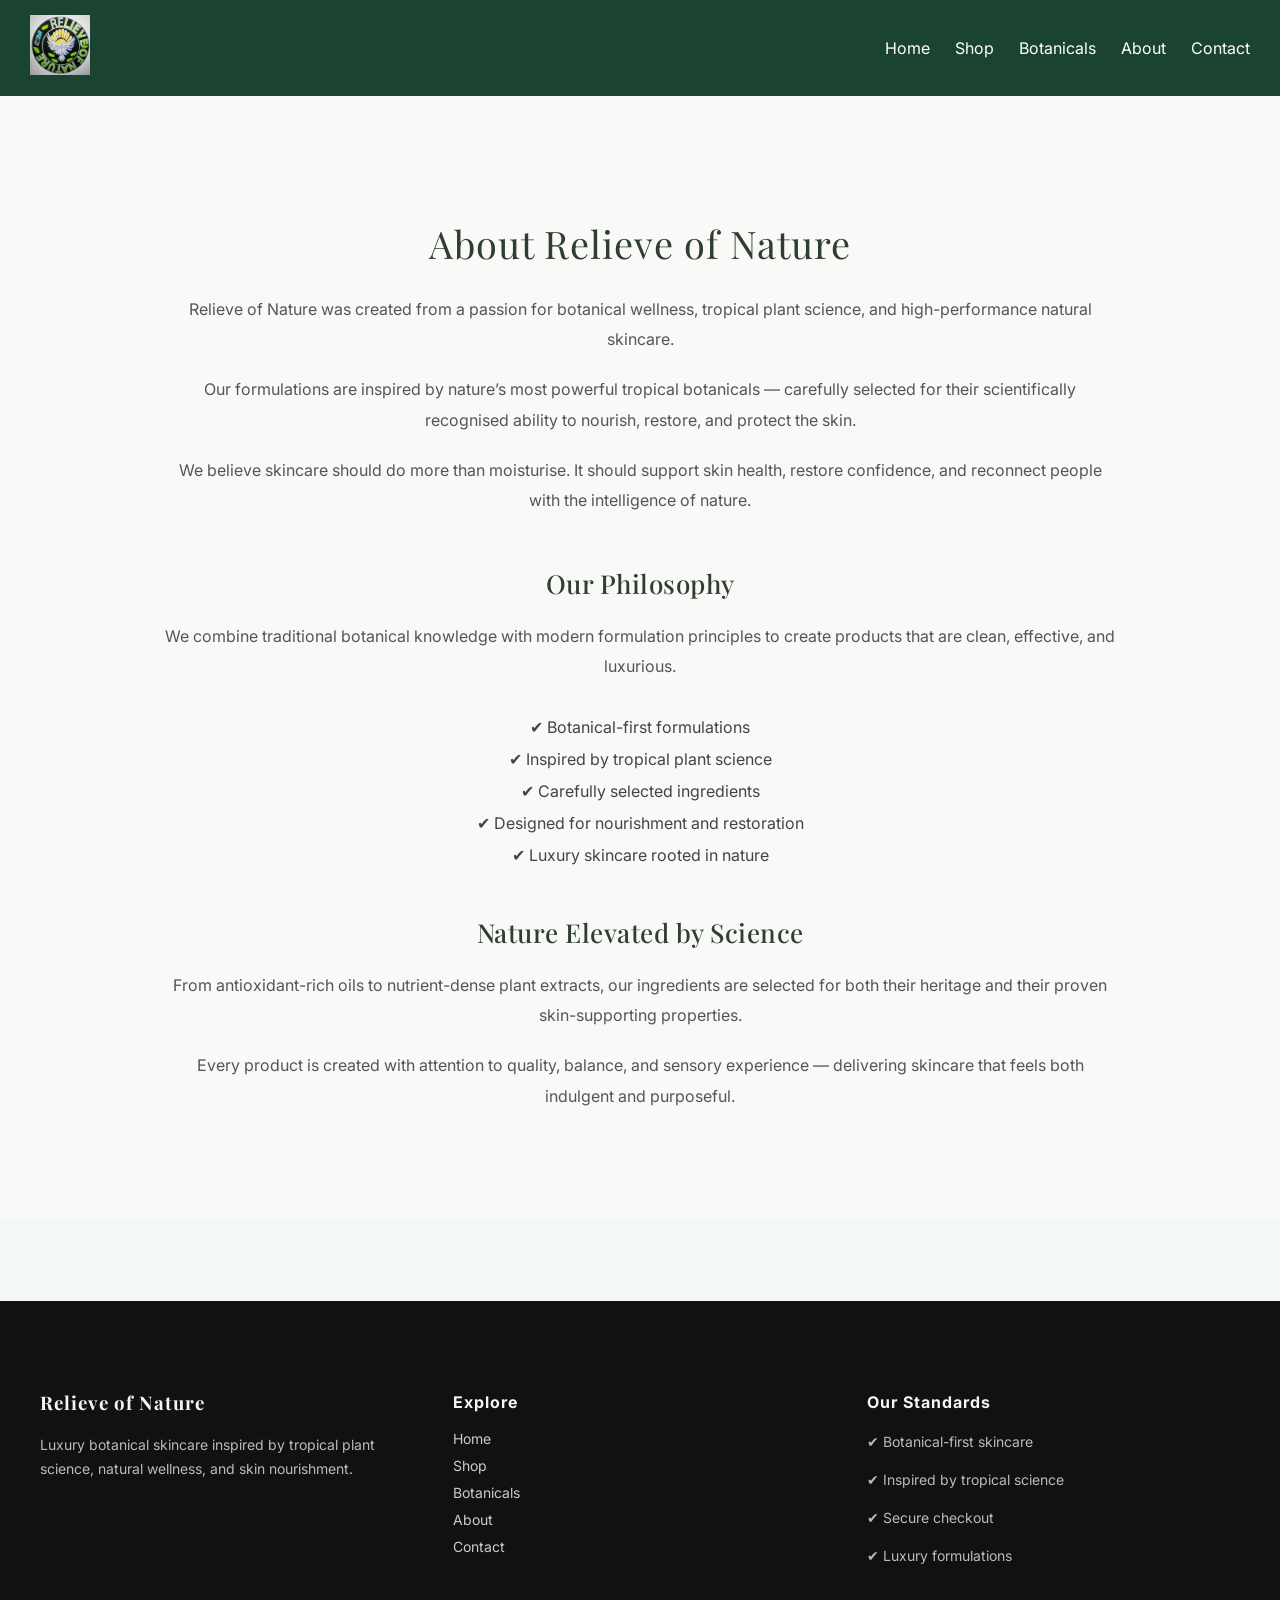
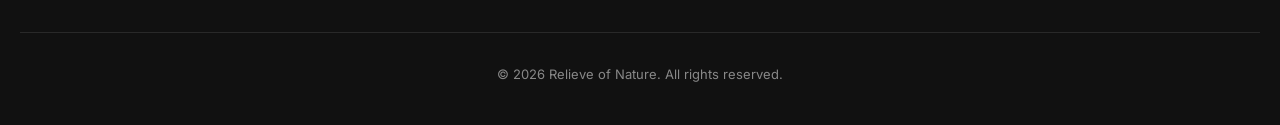
==== about.html @ 3a0bf1fd "Fix DOCTYPE declaration in about.html" ====
<!DOCTYPE html>
<html lang="en">
<head>
<meta charset="UTF-8">
<meta name="viewport" content="width=device-width, initial-scale=1.0">
<title>Relieve of Nature</title>
<link rel="stylesheet" href="style.css">
</head>
<body>

 <nav class="navbar">
 <div class="logo">
  <a href="index.html">
    <img src="logo.jpg" alt="Relieve of Nature Logo" style="height:60px;">
  </a>
</div>

  <div class="menu-toggle" onclick="toggleMenu()">
    ☰
  </div>

  <div class="nav-links" id="navLinks">
    <a href="index.html">Home</a>
    <a href="shop.html">Shop</a>
    <a href="botanicals.html">Botanicals</a>
    <a href="about.html">About</a>
    <a href="contact.html">Contact</a>
  </div>
</nav>
</header>

<section class="about-luxury">

  <div class="about-content">

    <h1>About Relieve of Nature</h1>

    <p>
      Relieve of Nature was created from a passion for botanical wellness,
      tropical plant science, and high-performance natural skincare.
    </p>

    <p>
      Our formulations are inspired by nature’s most powerful tropical botanicals —
      carefully selected for their scientifically recognised ability to nourish,
      restore, and protect the skin.
    </p>

    <p>
      We believe skincare should do more than moisturise.
      It should support skin health, restore confidence, and reconnect people
      with the intelligence of nature.
    </p>

    <h2>Our Philosophy</h2>

    <p>
      We combine traditional botanical knowledge with modern formulation principles
      to create products that are clean, effective, and luxurious.
    </p>

    <ul>
      <li>✔ Botanical-first formulations</li>
      <li>✔ Inspired by tropical plant science</li>
      <li>✔ Carefully selected ingredients</li>
      <li>✔ Designed for nourishment and restoration</li>
      <li>✔ Luxury skincare rooted in nature</li>
    </ul>

    <h2>Nature Elevated by Science</h2>

    <p>
      From antioxidant-rich oils to nutrient-dense plant extracts,
      our ingredients are selected for both their heritage and their proven
      skin-supporting properties.
    </p>

    <p>
      Every product is created with attention to quality, balance, and sensory experience —
      delivering skincare that feels both indulgent and purposeful.
    </p>

  </div>

</section>

<script>
function toggleMenu() {
  var menu = document.getElementById("navLinks");
  menu.classList.toggle("active");
}
</script>  

<footer class="luxury-footer">

  <div class="footer-content">

    <div class="footer-brand">
      <h3>Relieve of Nature</h3>
      <p>
        Luxury botanical skincare inspired by tropical plant science,
        natural wellness, and skin nourishment.
      </p>
    </div>

    <div class="footer-links">
      <h4>Explore</h4>

      <a href="index.html">Home</a>
      <a href="shop.html">Shop</a>
      <a href="botanicals.html">Botanicals</a>
      <a href="about.html">About</a>
      <a href="contact.html">Contact</a>
    </div>

    <div class="footer-trust">
      <h4>Our Standards</h4>

      <p>✔ Botanical-first skincare</p>
      <p>✔ Inspired by tropical science</p>
      <p>✔ Secure checkout</p>
      <p>✔ Luxury formulations</p>
    </div>

  </div>

  <div class="footer-bottom">
    <p>© 2026 Relieve of Nature. All rights reserved.</p>
  </div>

</footer>  
</body>
</html>
---- style.css ----
@import url('https://fonts.googleapis.com/css2?family=Playfair+Display:wght@500&family=Inter:wght@300;400&display=swap');

:root {
  --primary: #1b4332;
  --accent: #d8f3dc;
  --gold: #c6a962;
  --text: #2f3e34;
}

/* ===== GLOBAL STYLES ===== */
body {
  font-family: 'Inter', sans-serif;
  background-color: #f4f8f5;
  color: var(--text);
  margin: 0;
}

h1, h2, h3 {
  font-family: 'Playfair Display', serif;
  letter-spacing: 0.5px;
}

/* ===== HEADER & NAVIGATION ===== */
header {
  background: var(--primary);
  padding: 20px 40px;
  display: flex;
  justify-content: space-between;
  align-items: center;
}

.logo {
  color: white;
  font-size: 24px;
  font-weight: bold;
  font-family: 'Playfair Display', serif;
}

nav {
  display: flex;
  gap: 30px;
}

nav a {
  color: white;
  text-decoration: none;
  font-size: 16px;
  transition: color 0.3s ease;
}

nav a:hover {
  color: var(--accent);
}

/* ===== PAGE TITLE ===== */
.page-title {
  text-align: center;
  font-size: 2.2rem;
  margin: 40px 0;
  color: var(--primary);
}

/* ===== BOTANICALS SECTION ===== */
.botanicals {
  max-width: 1200px;
  margin: 40px auto;
  padding: 0 20px;
  display: grid;
  grid-template-columns: repeat(auto-fit, minmax(250px, 1fr));
  gap: 25px;
}

/* ===== BOTANICAL ITEM (TILE/BUTTON) ===== */
.botanical-item {
  background: #ffffff;
  padding: 25px;
  border-radius: 12px;
  box-shadow: 0 5px 15px rgba(0,0,0,0.08);
  cursor: pointer;
  transition: all 0.3s ease;
  display: flex;
  flex-direction: column;
  height: 100%;
}

.botanical-item:hover {
  transform: translateY(-5px);
  box-shadow: 0 12px 25px rgba(0,0,0,0.12);
}

.botanical-item h3 {
  margin: 0 0 10px 0;
  font-size: 18px;
  color: var(--primary);
}

.botanical-item > p {
  margin: 0;
  font-size: 14px;
  color: #666;
}

/* ===== BOTANICAL INFO (HIDDEN BY DEFAULT, TOGGLES ON CLICK) ===== */
.botanical-info {
  display: none;
  margin-top: 15px;
  padding-top: 15px;
  border-top: 1px solid var(--accent);
  animation: slideDown 0.3s ease;
  flex-grow: 1;
}

.botanical-info p {
  margin: 8px 0;
  font-size: 14px;
  line-height: 1.6;
  color: #555;
}

.botanical-info p strong {
  color: var(--primary);
}

@keyframes slideDown {
  from {
    opacity: 0;
    transform: translateY(-10px);
  }
  to {
    opacity: 1;
    transform: translateY(0);
  }
}

/* ===== BUTTONS ===== */
button {
  background: var(--primary);
  color: white;
  padding: 12px 24px;
  border: none;
  border-radius: 8px;
  cursor: pointer;
  font-weight: 500;
  transition: background 0.3s ease;
}

button:hover {
  background: #163a28;
}

/* ===== PRODUCTS PAGE ===== */
.products {
  display: grid;
  grid-template-columns: repeat(auto-fit, minmax(280px, 1fr));
  gap: 30px;
  padding: 40px 20px;
  max-width: 1200px;
  margin: 0 auto;
}

.product {
  background: #ffffff;
  border-radius: 16px;
  padding: 25px;
  box-shadow: 0 8px 25px rgba(0,0,0,0.08);
  transition: transform 0.3s ease, box-shadow 0.3s ease;
}

.product:hover {
  transform: translateY(-5px);
  box-shadow: 0 12px 35px rgba(0,0,0,0.12);
}

.product h3 {
  color: var(--primary);
  margin-bottom: 10px;
}

.product p {
  margin: 6px 0;
  font-size: 14px;
  line-height: 1.5;
}

.trust {
  font-size: 13px;
  color: #777;
  margin-top: 10px;
  line-height: 1.6;
}

/* ===== RESPONSIVE DESIGN ===== */
@media (max-width: 768px) {
  header {
    flex-direction: column;
    text-align: center;
    gap: 15px;
  }

  nav {
    flex-direction: column;
    gap: 10px;
  }

  .page-title {
    font-size: 1.8rem;
    margin: 30px 0;
  }

  .botanicals {
    grid-template-columns: repeat(auto-fit, minmax(200px, 1fr));
    gap: 15px;
    padding: 0 15px;
  }

  .botanical-item {
    padding: 20px;
  }

  .products {
    grid-template-columns: 1fr;
    padding: 20px;
  }

  button {
    width: 100%;
  }
}

@media (max-width: 480px) {
  .botanicals {
    grid-template-columns: 1fr;
  }

  h1 {
    font-size: 1.5rem;
  }
}

/* ===== LUXURY BOTANICAL SECTION ===== */

.botanicals {
  max-width: 1200px;
  margin: 80px auto;
  padding: 0 20px;
  text-align: center;
  display: grid;
  grid-template-columns: repeat(auto-fit, minmax(250px, 1fr));
  gap: 25px;
  background: #f9f9f7;
  border-radius: 20px;
  padding: 80px 20px;
}

.botanicals h2 {
  font-size: 28px;
  font-weight: 500;
  margin-bottom: 10px;
  letter-spacing: 0.5px;
  grid-column: 1 / -1;
}

.botanicals > p:first-of-type {
  grid-column: 1 / -1;
  color: #666;
  margin-bottom: 40px;
}

.botanicals p {
  color: #666;
}

/* GRID */
.botanical-grid {
  display: grid;
  grid-template-columns: repeat(auto-fit, minmax(220px, 1fr));
  gap: 30px;
}

/* CARD STYLE */
.botanical-item {
  background: #ffffff;
  padding: 30px 20px;
  border-radius: 16px;
  cursor: pointer;
  box-shadow: 0 10px 30px rgba(0,0,0,0.06);
  transition: all 0.35s ease;
  position: relative;
  display: flex;
  flex-direction: column;
}

/* HOVER EFFECT */
.botanical-item:hover {
  transform: translateY(-8px);
  box-shadow: 0 18px 40px rgba(0,0,0,0.1);
}

/* TITLE */
.botanical-item h3 {
  font-size: 16px;
  letter-spacing: 1px;
  margin-bottom: 10px;
}

/* INFO (HIDDEN) */
.botanical-info {
  display: none;
  font-size: 13px;
  color: #555;
  margin-top: 10px;
  line-height: 1.6;
  flex-grow: 1;
}

/* ACTIVE STATE */
.botanical-item.active .botanical-info {
  display: block;
}

/* SUBTLE ANIMATION FEEL */
.botanical-item.active {
  background: #fafafa;
}

.botanical-item::after {
  content: "";
  display: block;
  width: 40px;
  height: 2px;
  background: #eaeaea;
  margin: 10px auto;
}

.tap-hint {
  font-size: 11px;
  color: #999;
  margin-top: 8px;
}

.featured-product {
  display: inline-block;
  margin-top: 12px;
  font-size: 13px;
  font-weight: 500;
  color: #2c7a7b;
  text-decoration: none;
}

.featured-product:hover {
  text-decoration: underline;
}

.botanical-info p {
  margin: 4px 0;
  line-height: 1.4;
}

.science-botany {
  background: #f9f9f7;
  padding: 80px 20px;
  margin: 80px auto;
}

.science-content {
  max-width: 1000px;
  margin: 0 auto;
  text-align: center;
}

.science-content h2 {
  font-size: 32px;
  font-weight: 400;
  margin-bottom: 20px;
  letter-spacing: 1px;
}

.science-content h3 {
  margin-top: 30px;
  font-size: 22px;
  font-weight: 500;
}

.science-content p {
  font-size: 16px;
  line-height: 1.8;
  color: #555;
  margin-bottom: 20px;
}

.science-content ul {
  list-style: none;
  padding: 0;
  margin: 30px 0;
}

.science-content li {
  margin: 12px 0;
  font-size: 16px;
  color: #444;
}

.science-image {
  width: 100%;
  max-width: 1100px;
  border-radius: 18px;
  margin: 0 auto 35px auto;
  box-shadow: 0 12px 30px rgba(0,0,0,0.08);
  display: block;
}

.about-luxury {
  background: #f9f9f7;
  padding: 90px 20px;
}

.about-content {
  max-width: 950px;
  margin: 0 auto;
  text-align: center;
}

.about-content h1 {
  font-size: 38px;
  font-weight: 400;
  margin-bottom: 25px;
  letter-spacing: 1px;
}

.about-content h2 {
  margin-top: 50px;
  margin-bottom: 20px;
  font-size: 26px;
  font-weight: 500;
}

.about-content p {
  font-size: 16px;
  line-height: 1.9;
  color: #555;
  margin-bottom: 20px;
}

.about-content ul {
  list-style: none;
  padding: 0;
  margin: 35px 0;
}

.about-content li {
  margin: 12px 0;
  font-size: 16px;
  color: #444;
}

.testimonials {
  padding: 90px 20px;
  background: #ffffff;
  text-align: center;
}

.testimonials h2 {
  font-size: 32px;
  font-weight: 400;
  margin-bottom: 50px;
  letter-spacing: 1px;
}

.testimonial-grid {
  display: grid;
  grid-template-columns: repeat(auto-fit, minmax(260px, 1fr));
  gap: 30px;
  max-width: 1200px;
  margin: 0 auto;
}

.testimonial-card {
  background: linear-gradient(to bottom, #ffffff, #f9f9f7);
  padding: 40px 30px;
  border-radius: 20px;
  box-shadow: 0 12px 35px rgba(0,0,0,0.06);
  transition: all 0.35s ease;
}

.testimonial-card:hover {
  transform: translateY(-6px);
  box-shadow: 0 20px 45px rgba(0,0,0,0.1);
}

.testimonial-card p {
  font-style: italic;
  font-size: 15px;
  line-height: 1.8;
  color: #555;
  margin-bottom: 20px;
}

.testimonial-card h4 {
  margin-top: 20px;
  letter-spacing: 0.5px;
  font-size: 14px;
  font-weight: 500;
  color: #222;
}

.luxury-footer {
  background: #111;
  color: #f5f5f5;
  padding: 70px 20px 30px;
  margin-top: 80px;
}

.footer-content {
  max-width: 1200px;
  margin: 0 auto;
  display: grid;
  grid-template-columns: repeat(auto-fit, minmax(220px, 1fr));
  gap: 40px;
}

.footer-brand h3,
.footer-links h4,
.footer-trust h4 {
  margin-bottom: 18px;
  letter-spacing: 1px;
}

.footer-brand p,
.footer-trust p {
  color: #bbb;
  line-height: 1.7;
  font-size: 14px;
}

.footer-links a {
  display: block;
  color: #ccc;
  text-decoration: none;
  margin-bottom: 10px;
  font-size: 14px;
  transition: color 0.3s ease;
}

.footer-links a:hover {
  color: #fff;
}

.footer-bottom {
  text-align: center;
  margin-top: 50px;
  border-top: 1px solid rgba(255,255,255,0.1);
  padding-top: 20px;
}

.footer-bottom p {
  color: #888;
  font-size: 13px;
}

.featured-product {
  display: grid;
  grid-template-columns: repeat(auto-fit, minmax(320px, 1fr));
  gap: 50px;
  align-items: center;
  padding: 100px 20px;
  max-width: 1200px;
  margin: 0 auto;
}

.featured-image img {
  width: 100%;
  border-radius: 22px;
  box-shadow: 0 15px 40px rgba(0,0,0,0.08);
}

.featured-label {
  letter-spacing: 2px;
  font-size: 12px;
  text-transform: uppercase;
  color: #888;
  margin-bottom: 10px;
}

.featured-text h2 {
  font-size: 38px;
  font-weight: 400;
  margin-bottom: 20px;
}

.featured-text p {
  line-height: 1.9;
  color: #555;
}

.featured-text ul {
  list-style: none;
  padding: 0;
  margin: 30px 0;
}

.featured-text li {
  margin-bottom: 10px;
  color: #444;
}

.featured-button {
  display: inline-block;
  padding: 14px 30px;
  background: #111;
  color: #fff;
  text-decoration: none;
  border-radius: 40px;
  transition: all 0.3s ease;
}

.featured-button:hover {
  background: #333;
}

.botanical-image {
  width: 100%;
  aspect-ratio: 1 / 0.8;
  object-fit: cover;
  border-radius: 14px;
  margin-bottom: 18px;
  display: block;
}

.navbar {
  background: var(--primary);
  padding: 15px 30px;
  display: flex;
  justify-content: space-between;
  align-items: center;
}

.navbar .logo a {
  color: white;
  text-decoration: none;
  font-size: 24px;
  font-weight: bold;
}

.nav-links {
  display: flex;
  gap: 25px;
}

.nav-links a {
  color: white;
  text-decoration: none;
}

.menu-toggle {
  display: none;
}
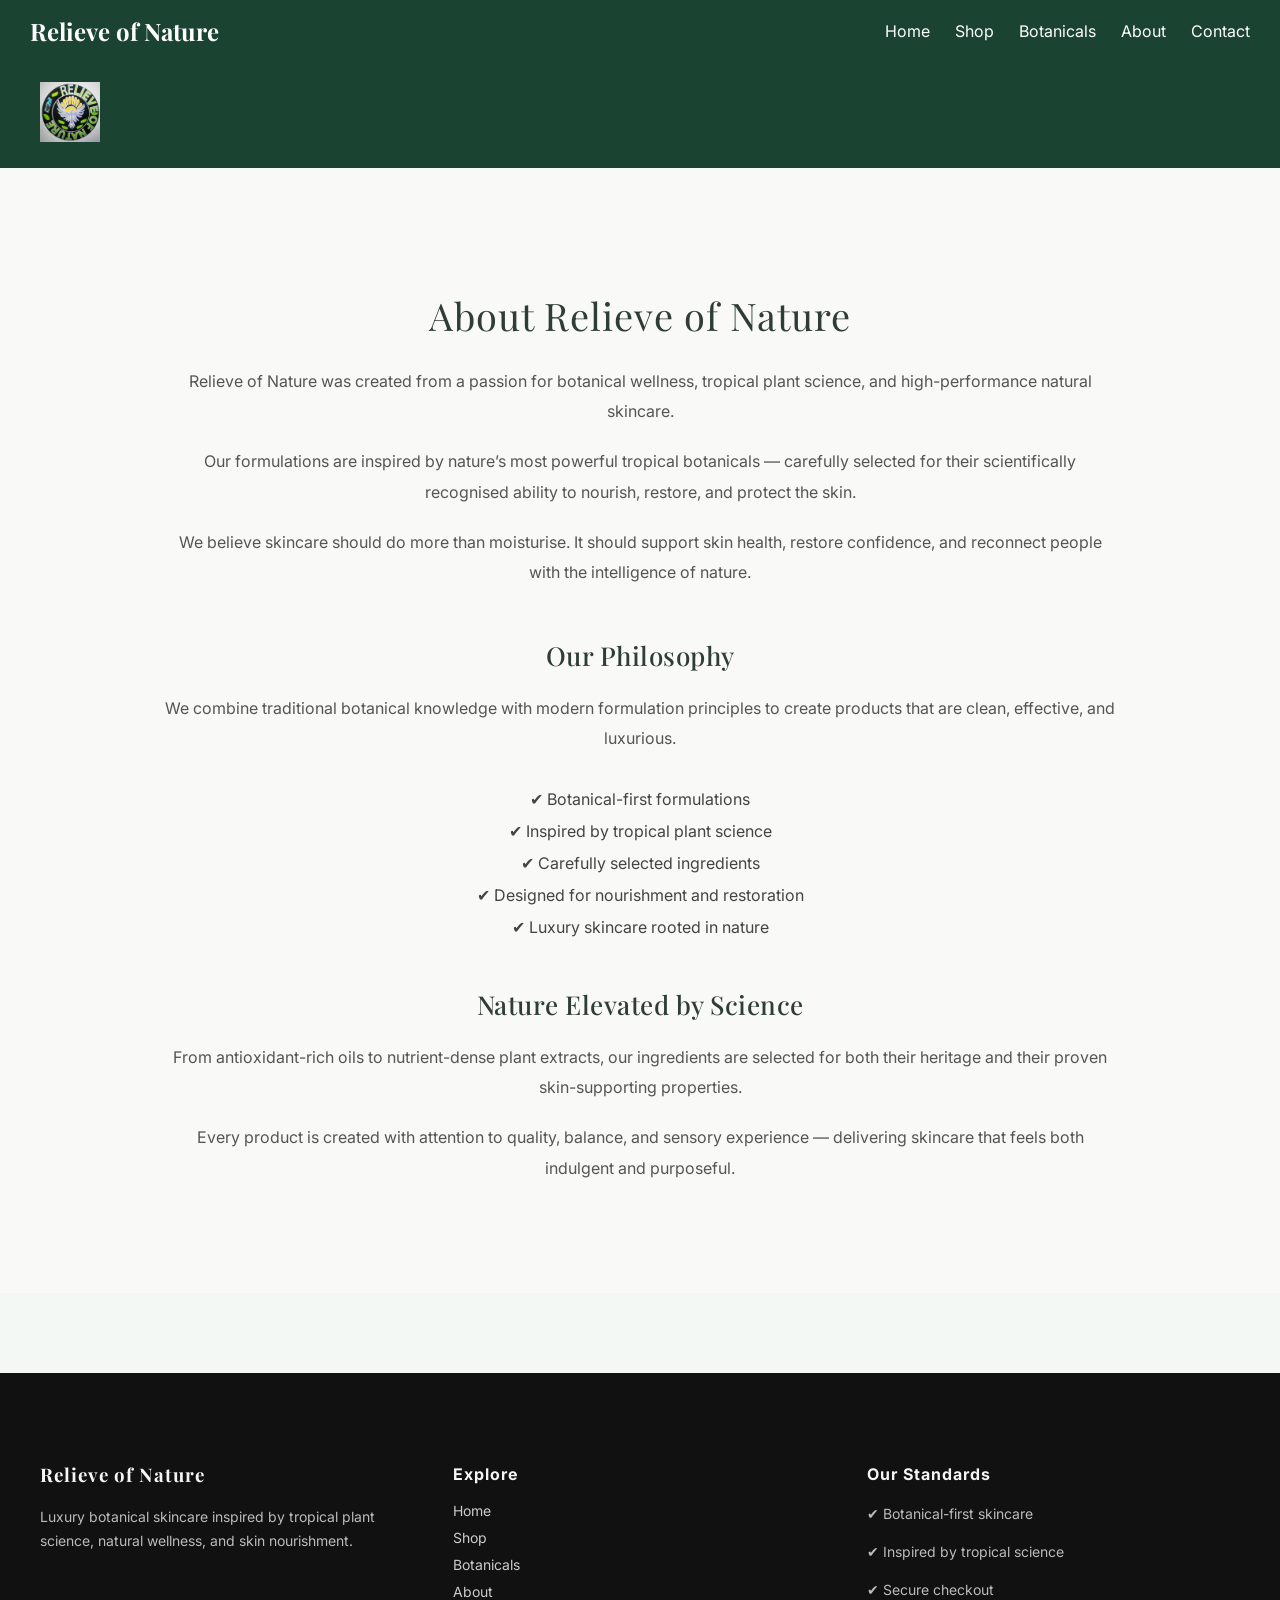
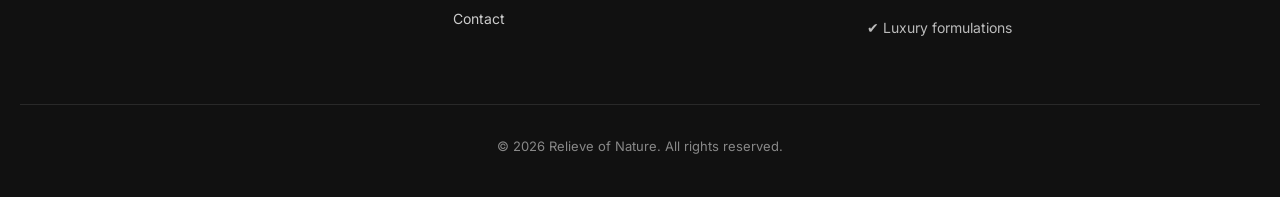
==== commit 6ff4cc3d: "Update about.html with new header and navigation" ====
--- a/about.html
+++ b/about.html
@@ -1,19 +1,19 @@
 <!DOCTYPE html>
-<html lang="en">
+<html>
+
 <head>
-<meta charset="UTF-8">
-<meta name="viewport" content="width=device-width, initial-scale=1.0">
-<title>Relieve of Nature</title>
-<link rel="stylesheet" href="style.css">
+  <meta charset="UTF-8">
+  <meta name="viewport" content="width=device-width, initial-scale=1.0">
+  <title>Shop - Relieve of Nature</title>
+  <link rel="stylesheet" href="/style.css">
 </head>
+
 <body>
 
- <nav class="navbar">
- <div class="logo">
-  <a href="index.html">
-    <img src="logo.jpg" alt="Relieve of Nature Logo" style="height:60px;">
-  </a>
-</div>
+<nav class="navbar">
+  <div class="logo">
+    <a href="index.html">Relieve of Nature</a>
+  </div>
 
   <div class="menu-toggle" onclick="toggleMenu()">
     ☰
@@ -27,6 +27,11 @@
     <a href="contact.html">Contact</a>
   </div>
 </nav>
+
+<header>
+<div class="logo">
+<img src="logo.jpg" alt="Relieve of Nature Logo" style="height:60px;">
+</div>
 </header>
 
 <section class="about-luxury">
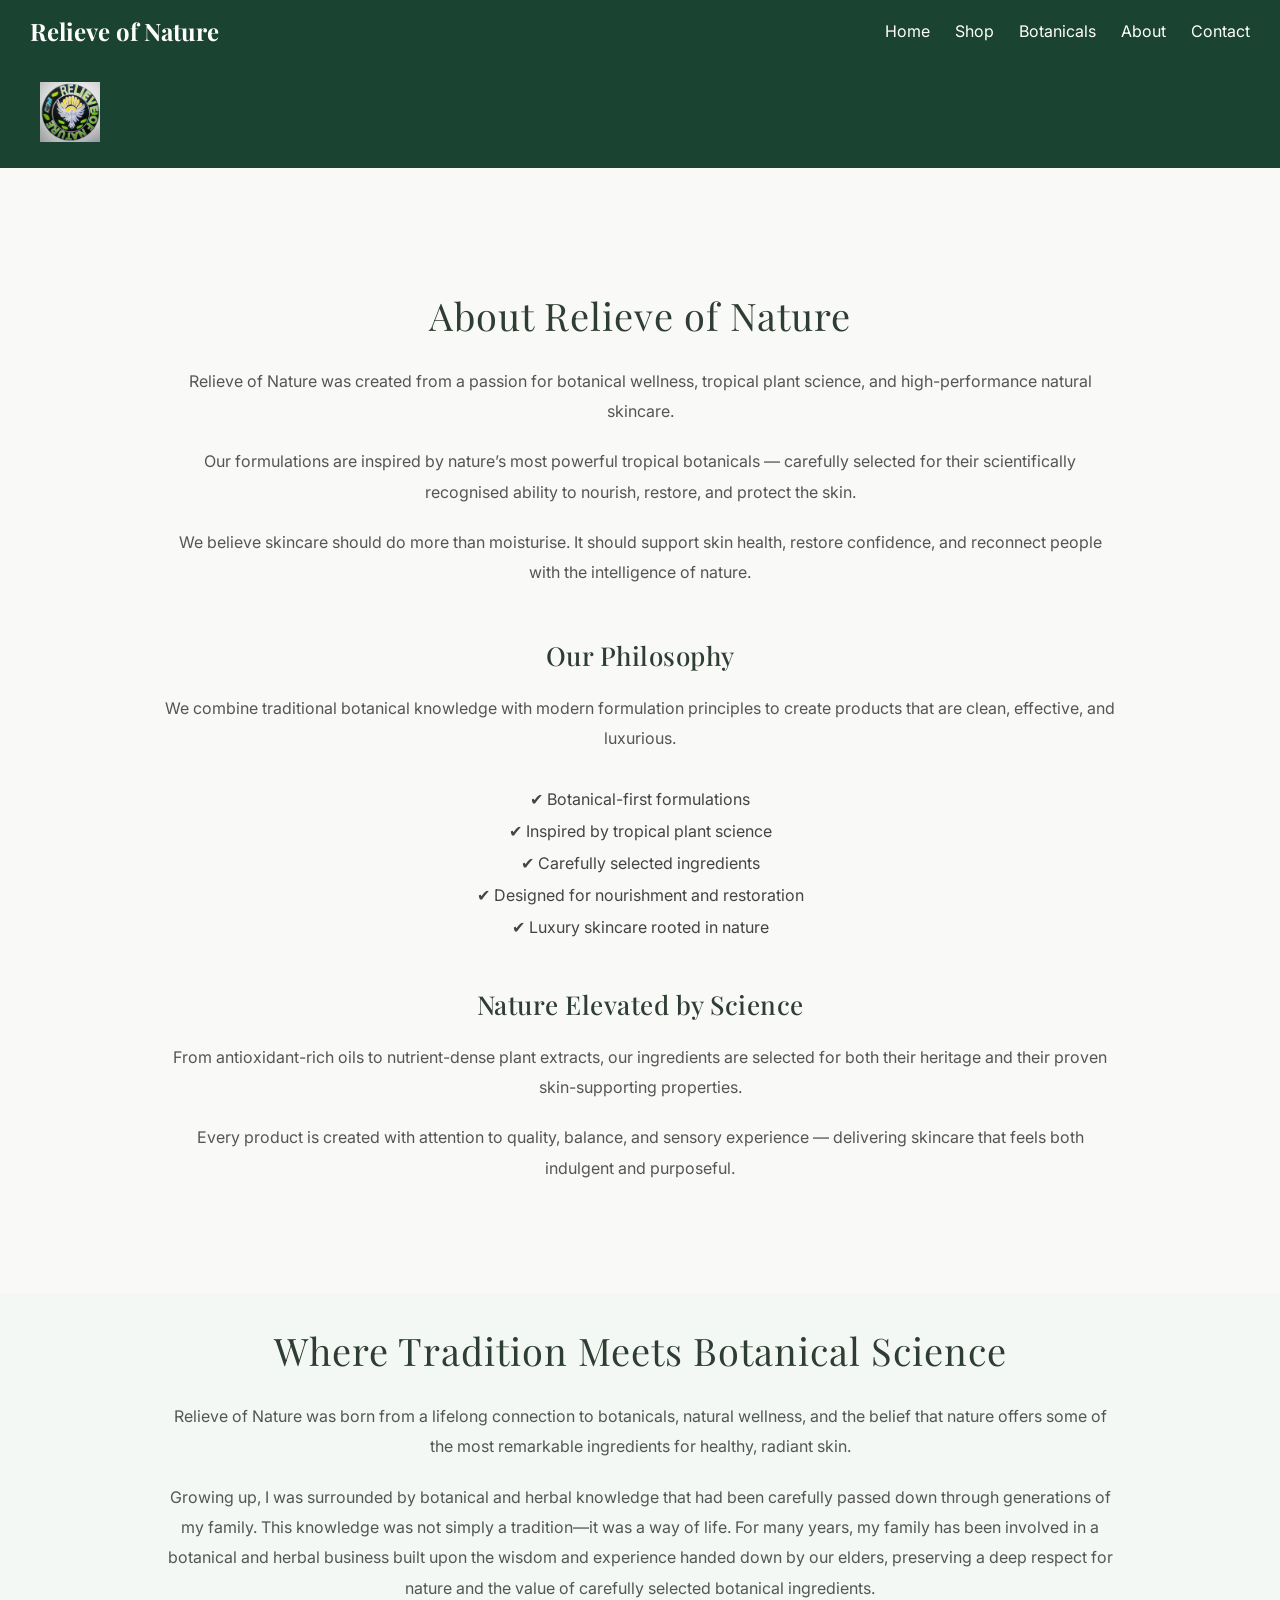
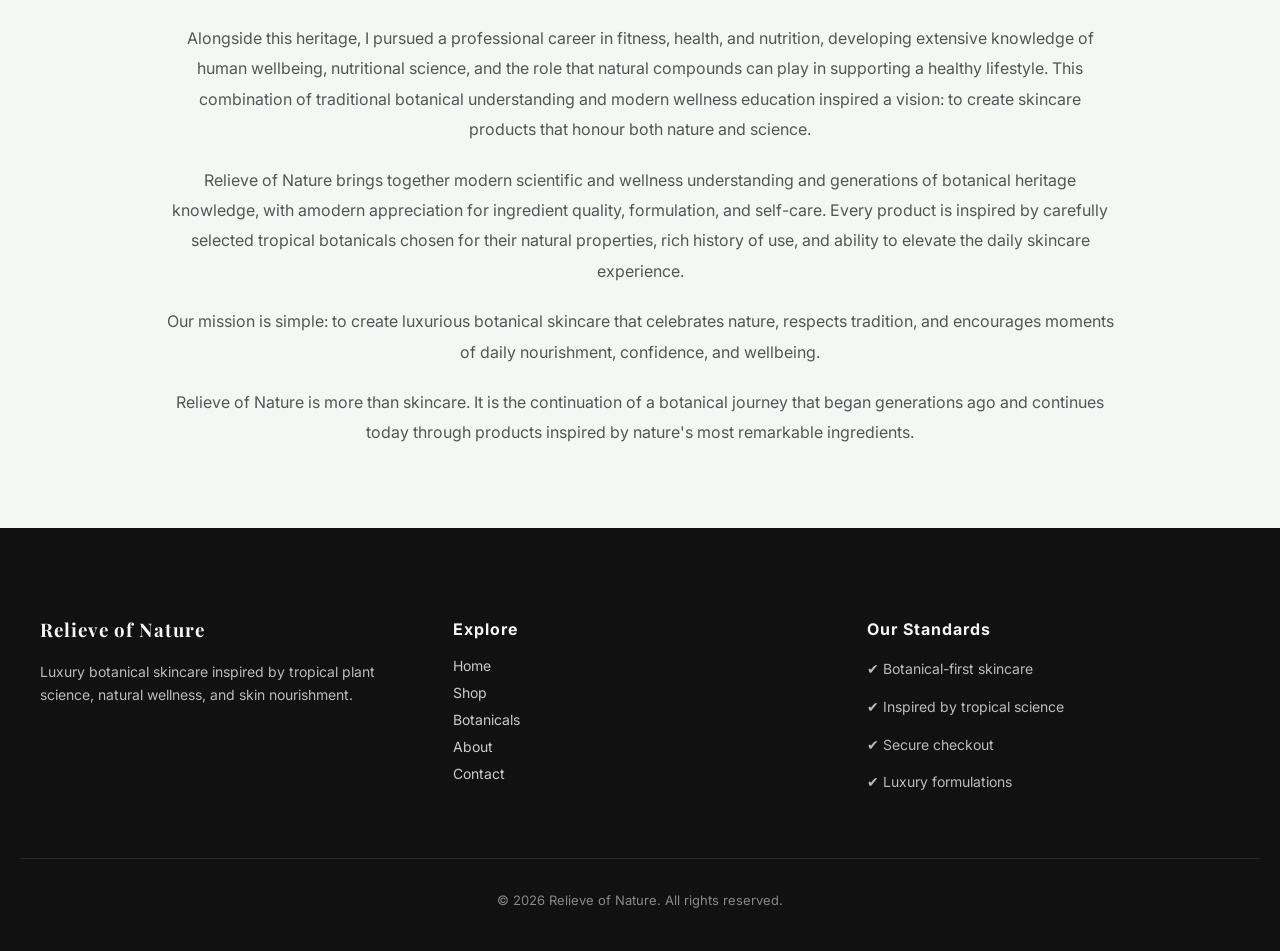
==== commit 62b1ee5b: "Add founder's story and mission to about.html Added a new section about the founder's journey and ph" ====
--- a/about.html
+++ b/about.html
@@ -6,6 +6,8 @@
   <meta name="viewport" content="width=device-width, initial-scale=1.0">
   <title>Shop - Relieve of Nature</title>
   <link rel="stylesheet" href="/style.css">
+
+<link rel="icon" type="image/png" href="logo.png">  
 </head>
 
 <body>
@@ -89,6 +91,61 @@
 
 </section>
 
+<section class="about-founder">
+
+  <div class="about-content">
+
+    <h1>Where Tradition Meets Botanical Science</h1>
+
+    <p>
+      Relieve of Nature was born from a lifelong connection to botanicals,
+      natural wellness, and the belief that nature offers some of the most
+      remarkable ingredients for healthy, radiant skin.
+    </p>
+
+    <p>
+      Growing up, I was surrounded by botanical and herbal knowledge that had
+      been carefully passed down through generations of my family. This knowledge
+      was not simply a tradition—it was a way of life. For many years, my family
+      has been involved in a botanical and herbal business built upon the wisdom
+      and experience handed down by our elders, preserving a deep respect for
+      nature and the value of carefully selected botanical ingredients.
+    </p>
+
+    <p>
+      Alongside this heritage, I pursued a professional career in fitness,
+      health, and nutrition, developing extensive knowledge of human wellbeing,
+      nutritional science, and the role that natural compounds can play in
+      supporting a healthy lifestyle. This combination of traditional botanical
+      understanding and modern wellness education inspired a vision: to create
+      skincare products that honour both nature and science.
+    </p>
+
+    <p>
+      Relieve of Nature brings together modern scientific and wellness understanding 
+      and generations of botanical heritage knowledge, with amodern appreciation for 
+      ingredient quality, formulation, and self-care.
+      Every product is inspired by carefully selected tropical botanicals chosen
+      for their natural properties, rich history of use, and ability to elevate
+      the daily skincare experience.
+       </p>
+
+    <p>
+      Our mission is simple: to create luxurious botanical skincare that
+      celebrates nature, respects tradition, and encourages moments of daily
+      nourishment, confidence, and wellbeing.
+    </p>
+
+    <p>
+      Relieve of Nature is more than skincare. It is the continuation of a
+      botanical journey that began generations ago and continues today through
+      products inspired by nature's most remarkable ingredients.
+    </p>
+
+  </div>
+
+</section>  
+
 <script>
 function toggleMenu() {
   var menu = document.getElementById("navLinks");
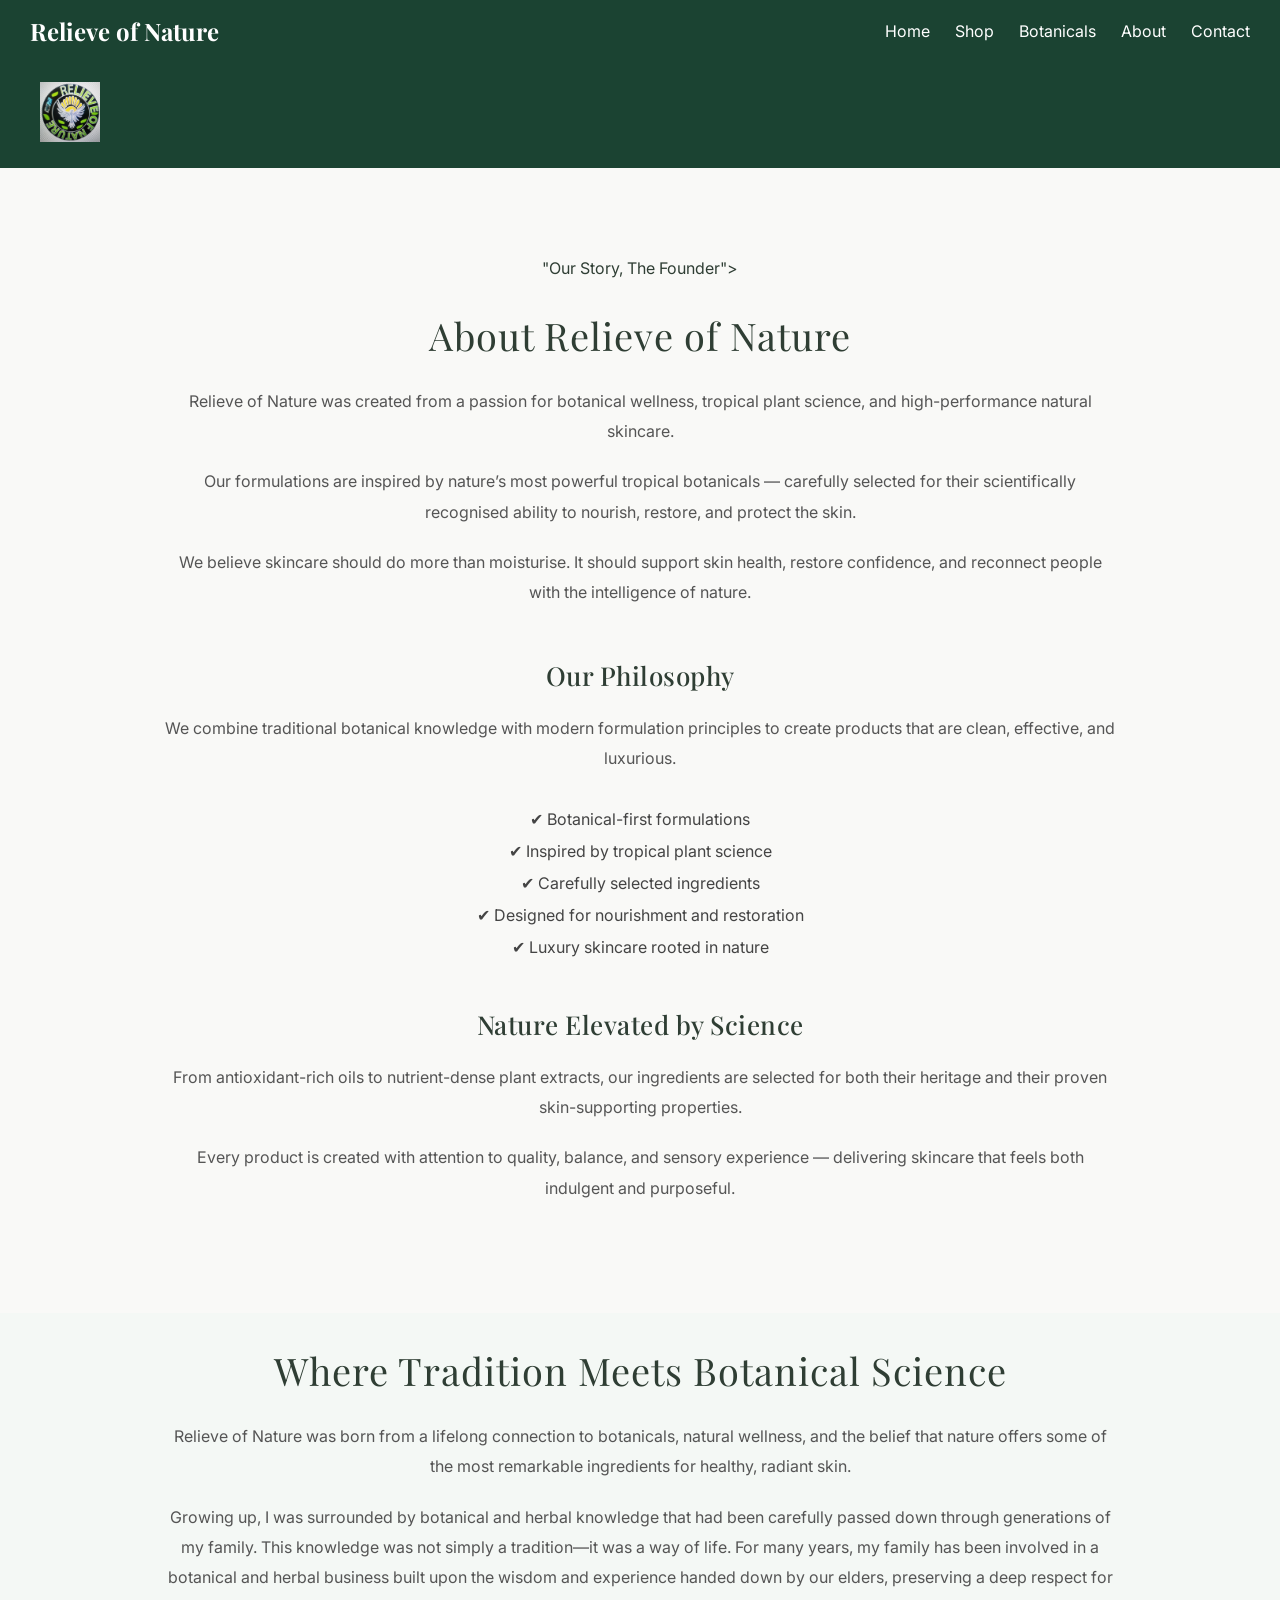
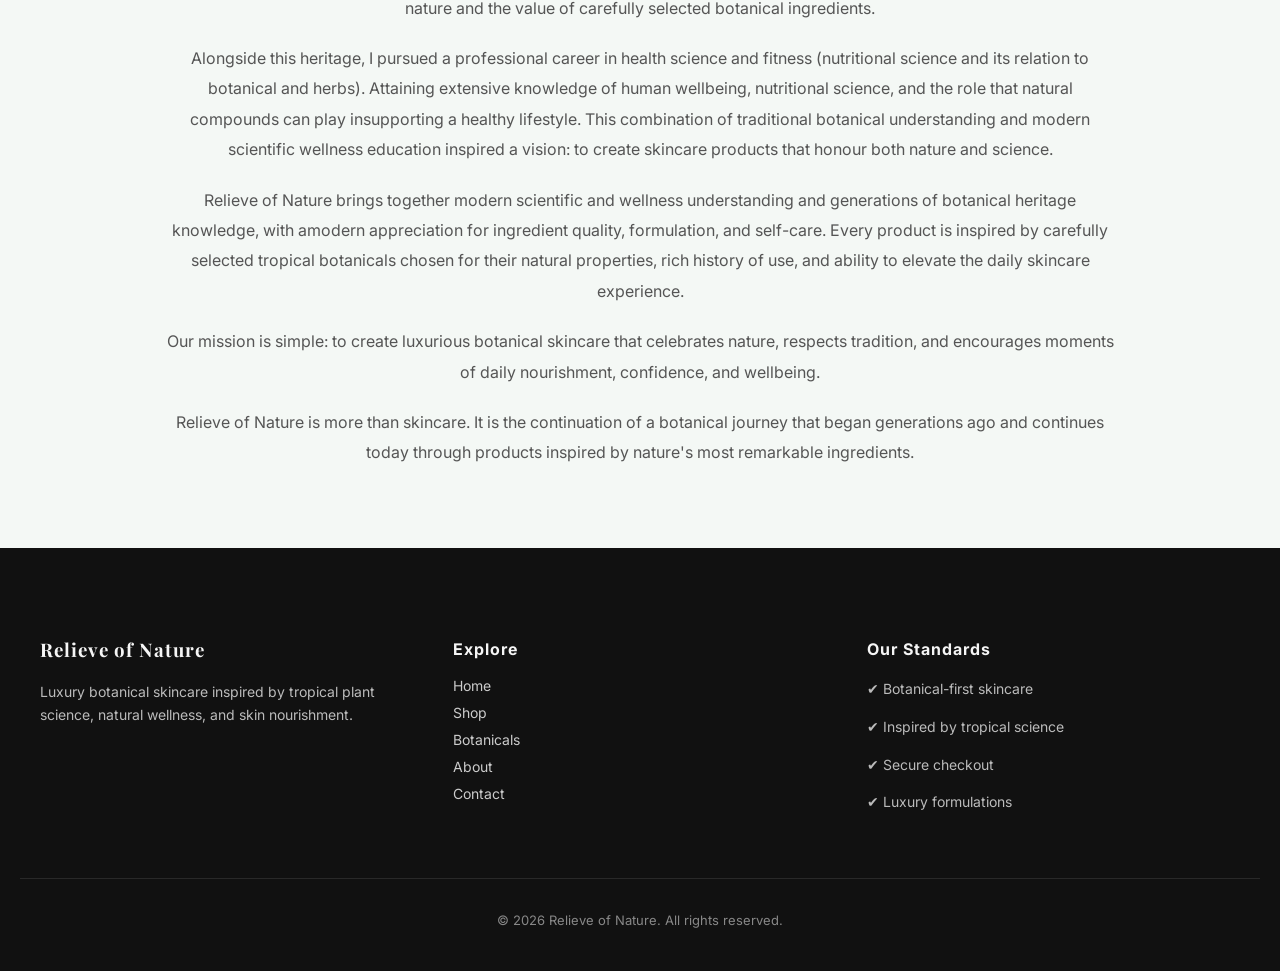
==== commit 5098e613: "Revise founder's story for clarity and detail Updated the text to clarify the founder's background i" ====
--- a/about.html
+++ b/about.html
@@ -39,6 +39,8 @@
 <section class="about-luxury">
 
   <div class="about-content">
+
+    <div>"Our Story, The Founder">
 
     <h1>About Relieve of Nature</h1>
 
@@ -113,11 +115,11 @@
     </p>
 
     <p>
-      Alongside this heritage, I pursued a professional career in fitness,
-      health, and nutrition, developing extensive knowledge of human wellbeing,
-      nutritional science, and the role that natural compounds can play in
-      supporting a healthy lifestyle. This combination of traditional botanical
-      understanding and modern wellness education inspired a vision: to create
+      Alongside this heritage, I pursued a professional career in health science and fitness
+      (nutritional science and its relation to botanical and herbs). Attaining extensive 
+      knowledge of human wellbeing, nutritional science, and the role that natural compounds 
+      can play insupporting a healthy lifestyle. This combination of traditional botanical
+      understanding and modern scientific wellness education inspired a vision: to create
       skincare products that honour both nature and science.
     </p>
 
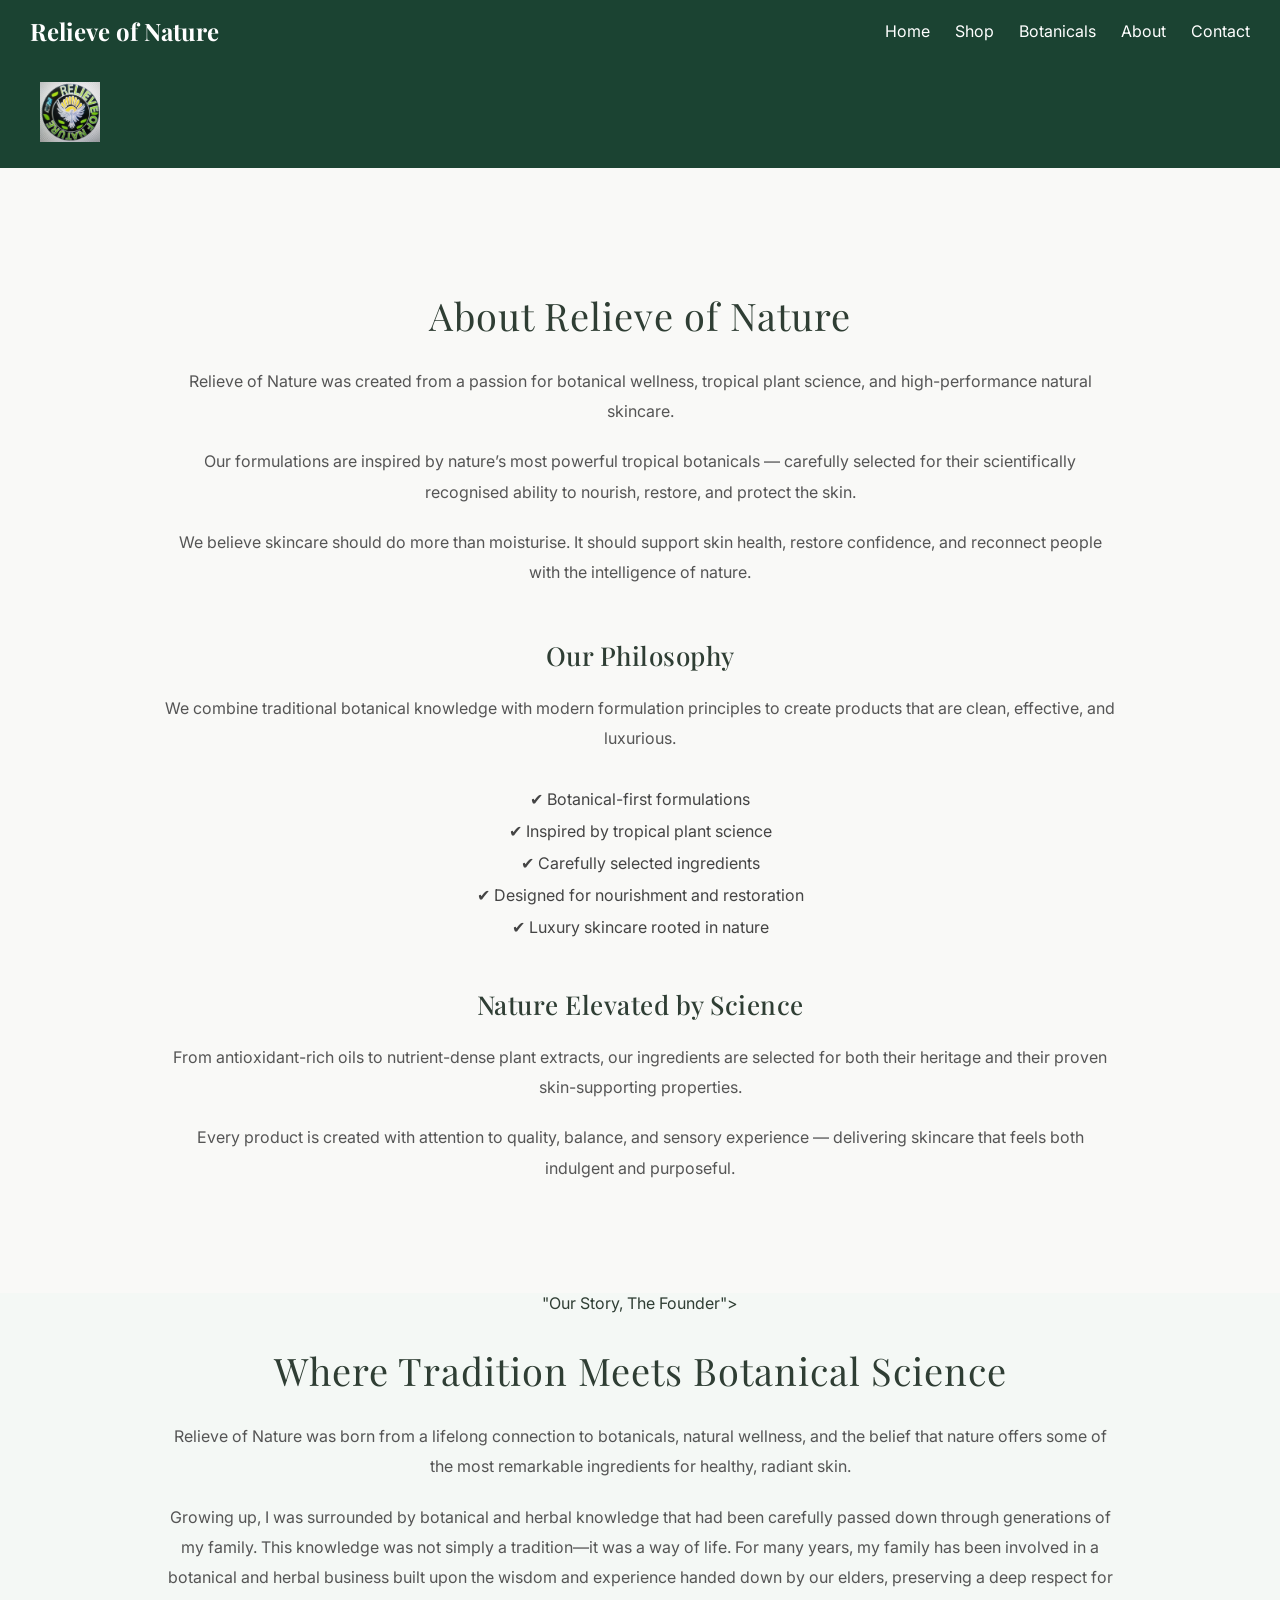
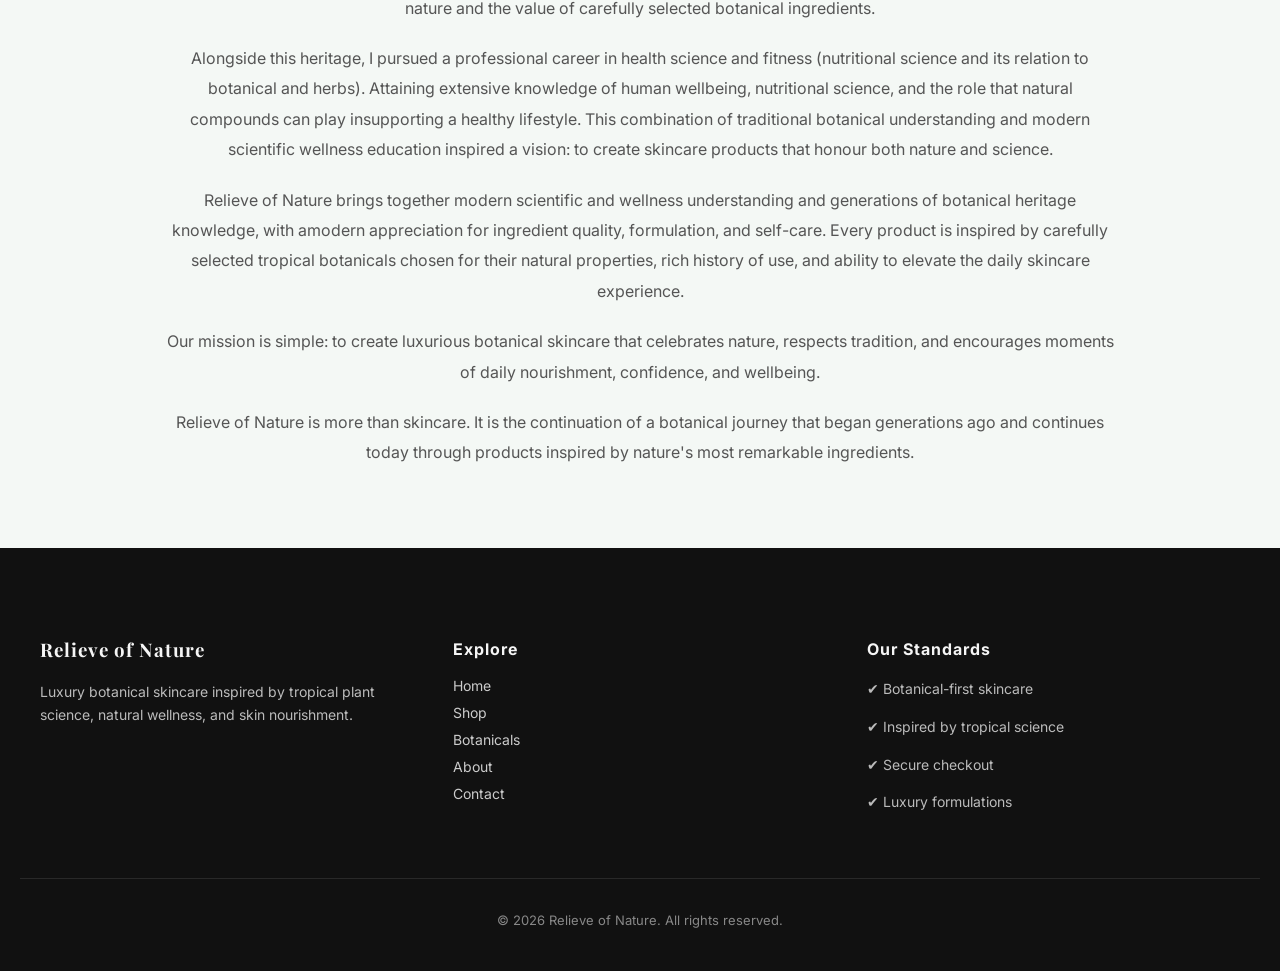
==== commit 27055ef4: "Rearrange 'Our Story, The Founder' section Moved 'Our Story, The Founder' section to a new location." ====
--- a/about.html
+++ b/about.html
@@ -39,8 +39,6 @@
 <section class="about-luxury">
 
   <div class="about-content">
-
-    <div>"Our Story, The Founder">
 
     <h1>About Relieve of Nature</h1>
 
@@ -96,6 +94,8 @@
 <section class="about-founder">
 
   <div class="about-content">
+
+   <div>"Our Story, The Founder">  
 
     <h1>Where Tradition Meets Botanical Science</h1>
 
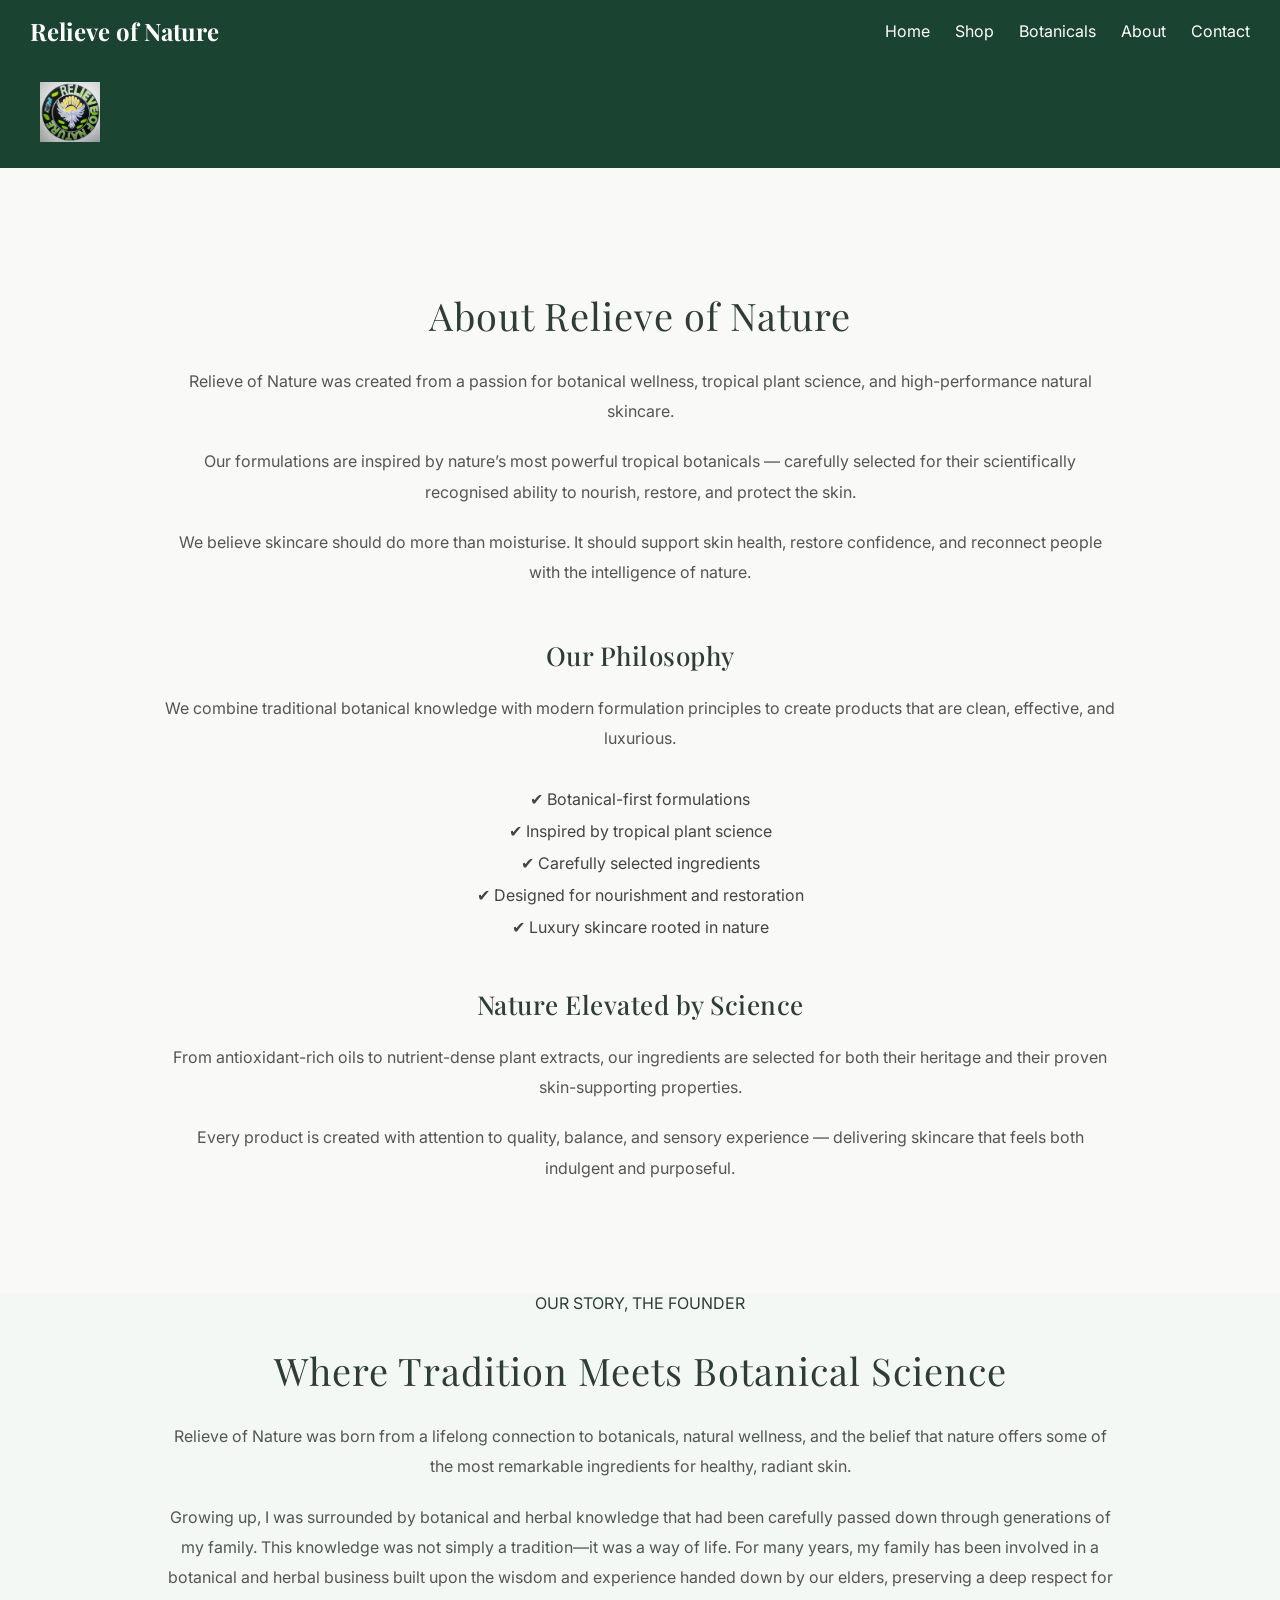
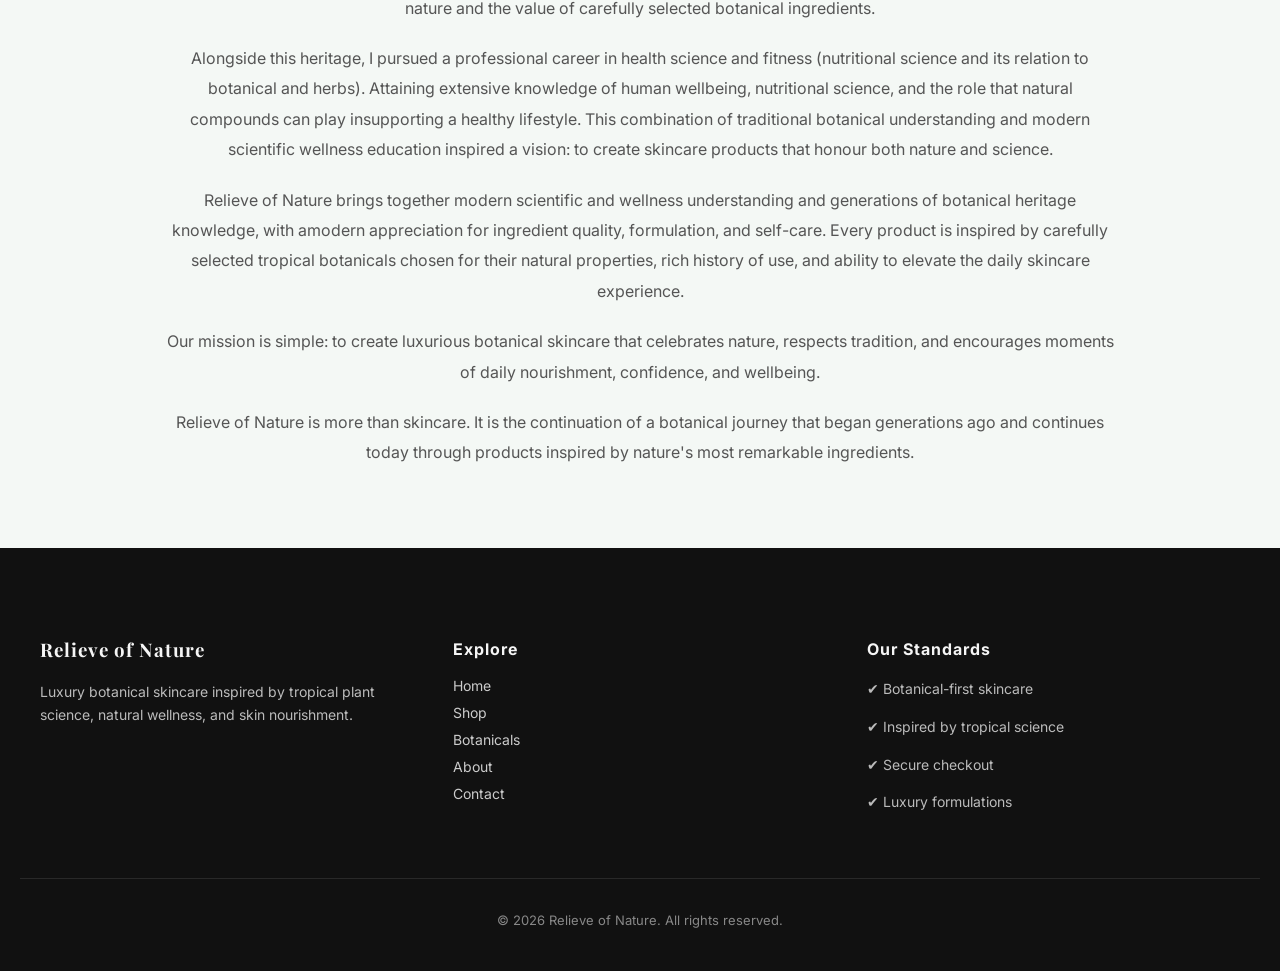
==== commit 4d6497d9: "Update founder section title to uppercase" ====
--- a/about.html
+++ b/about.html
@@ -95,7 +95,7 @@
 
   <div class="about-content">
 
-   <div>"Our Story, The Founder">  
+   <div>OUR STORY, THE FOUNDER  
 
     <h1>Where Tradition Meets Botanical Science</h1>
 
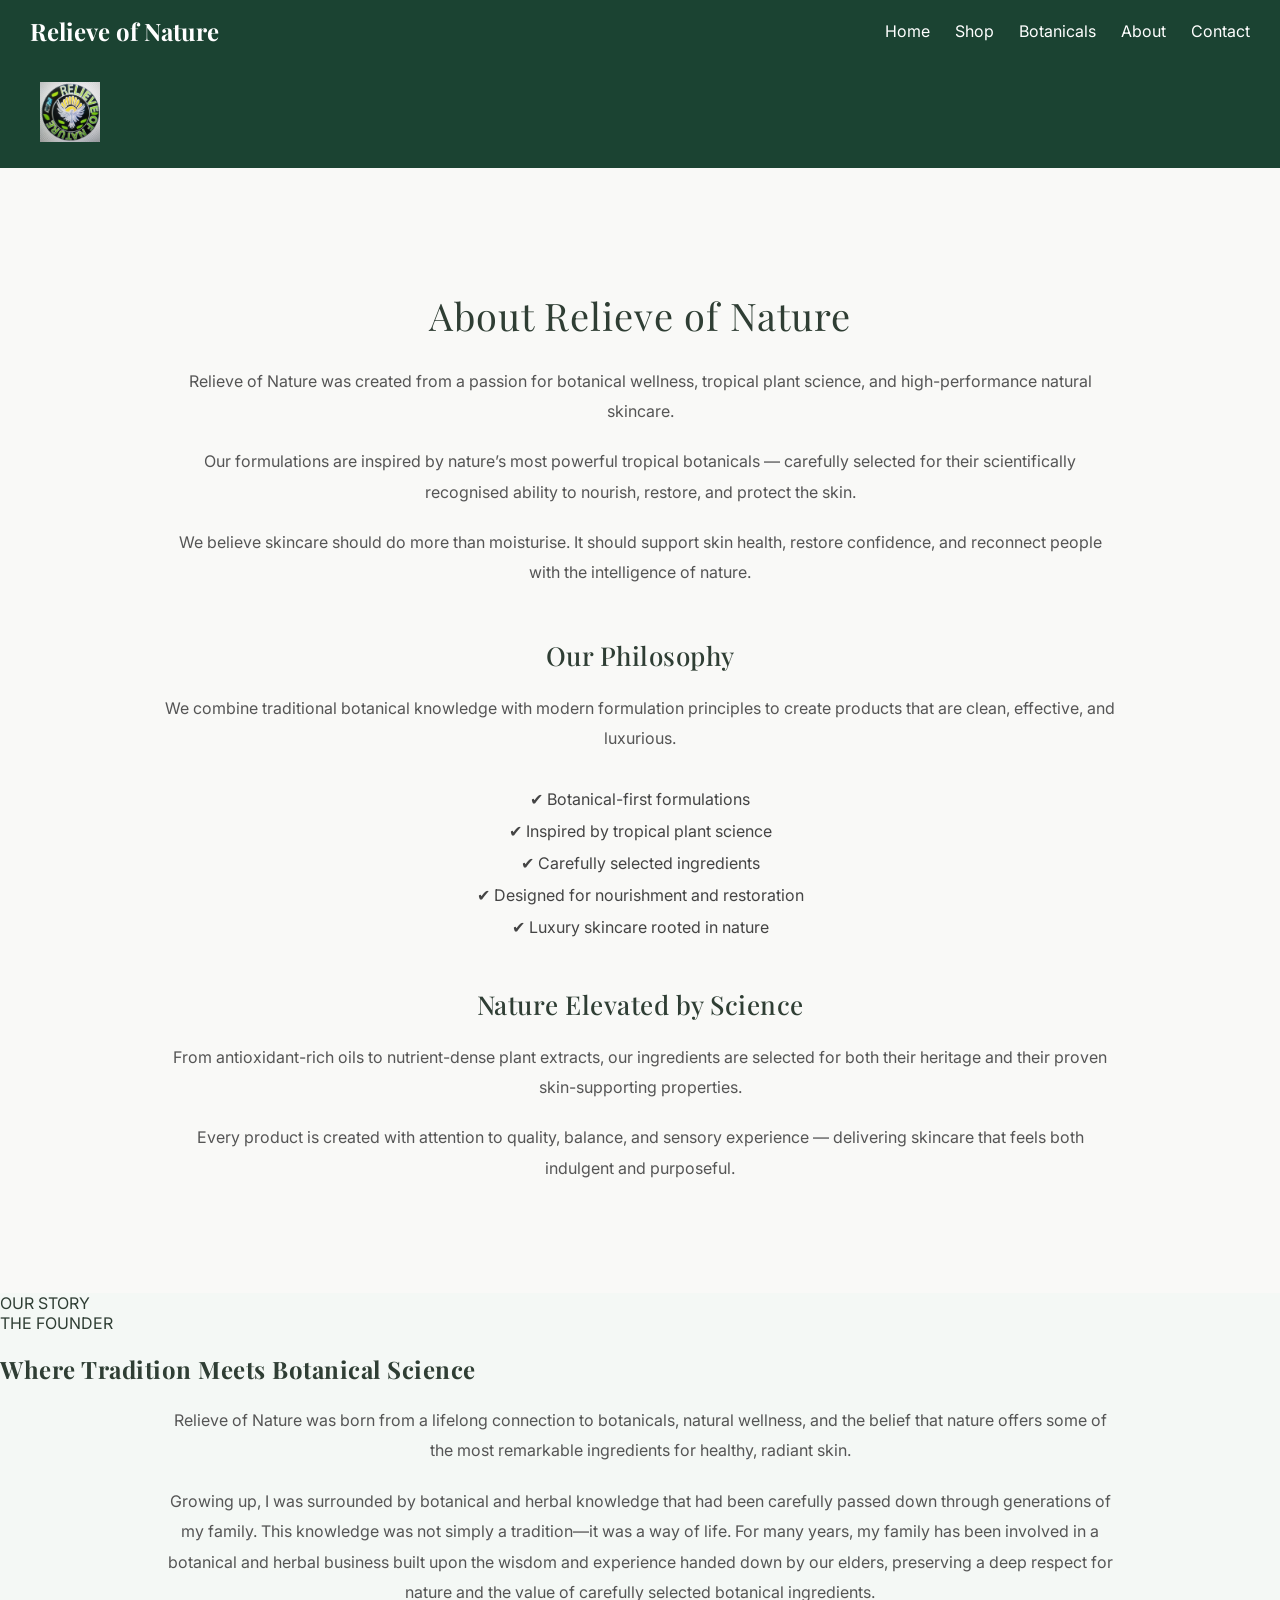
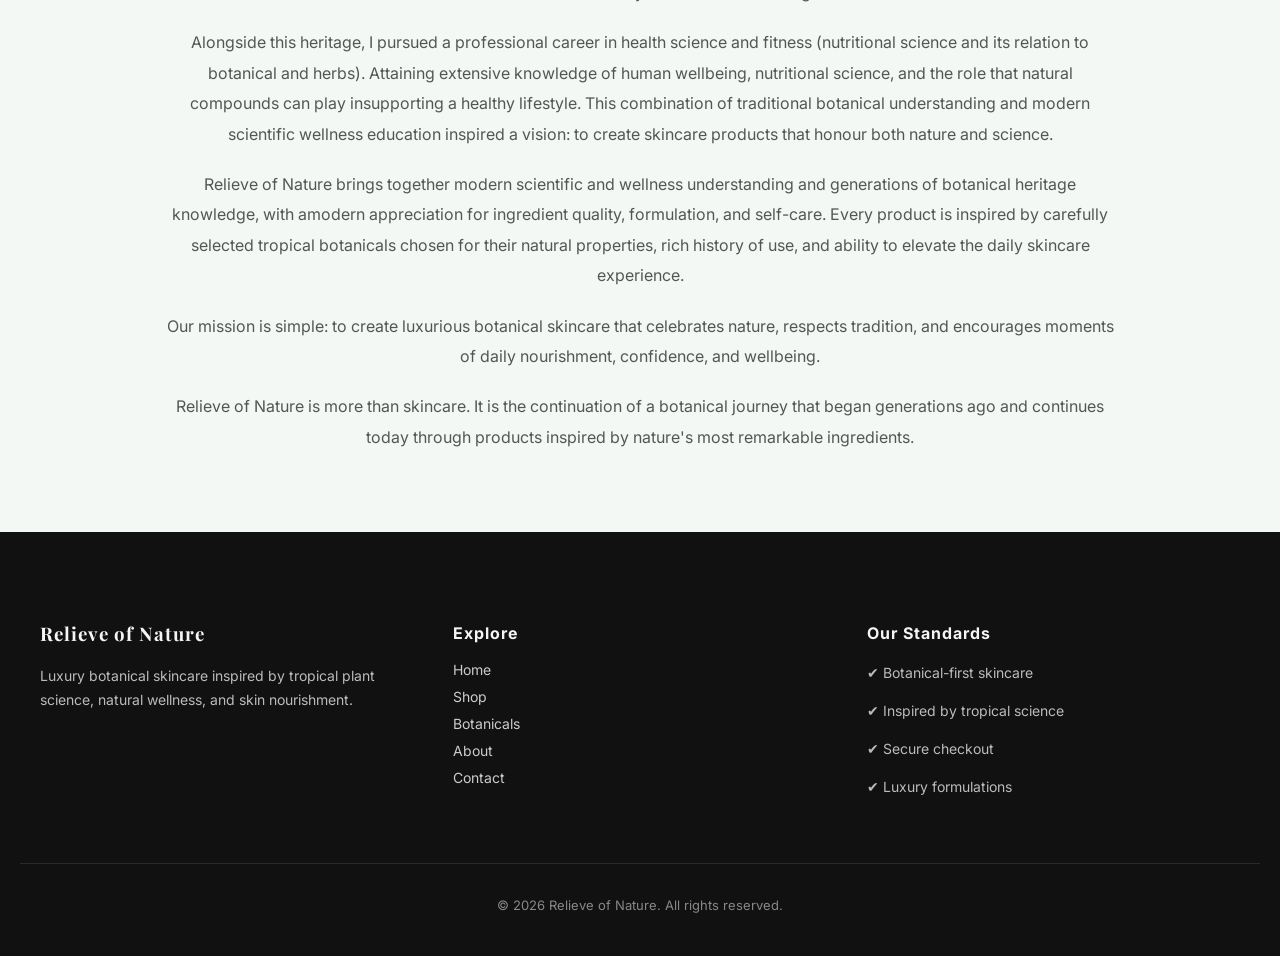
==== commit 3a888ce7: "Revise founder section in about.html Updated the founder section with new labels and content." ====
--- a/about.html
+++ b/about.html
@@ -93,11 +93,13 @@
 
 <section class="about-founder">
 
+  <div class="story-label">OUR STORY</div>
+
+  <div class="founder-label">THE FOUNDER</div>
+
+  <h1>Where Tradition Meets Botanical Science</h1>
+
   <div class="about-content">
-
-   <div>OUR STORY, THE FOUNDER  
-
-    <h1>Where Tradition Meets Botanical Science</h1>
 
     <p>
       Relieve of Nature was born from a lifelong connection to botanicals,
